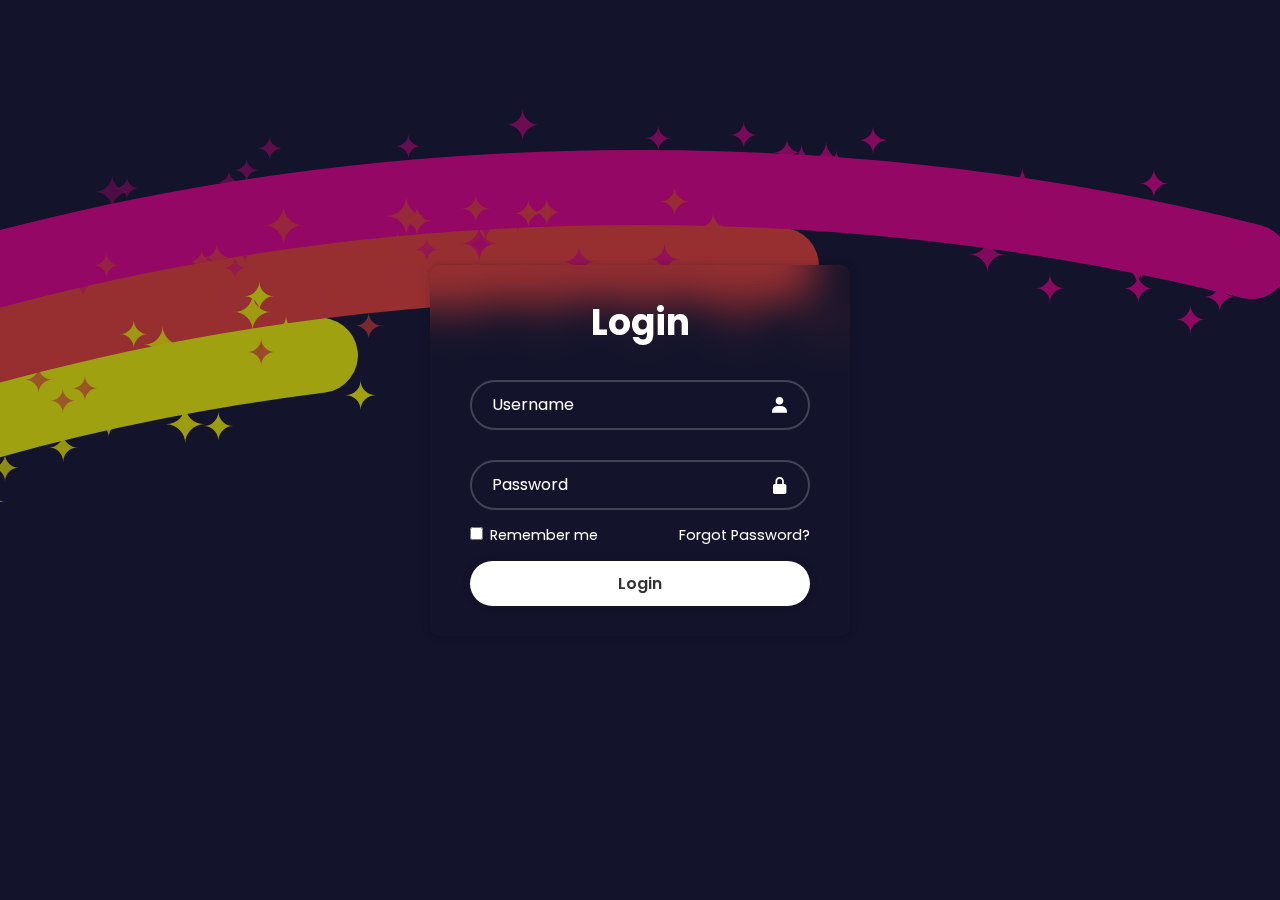
==== index.html @ b17ae019 "Add files via upload" ====
<!DOCTYPE html>
<html lang="en">
<head>
    <meta charset="UTF-8">
    <meta http-equiv="X-UA-Compatible" content="IE=edge">
    <meta name="viewport" content="width=device-width, initial-scale=1.0">
    <title>Login Form in HTML and CSS | Codehal</title>
    <link rel="stylesheet" href="styles.css">
    <link href='https://unpkg.com/boxicons@2.1.4/css/boxicons.min.css' rel='stylesheet'>
</head>
<body>
    <canvas id="rainbow"></canvas>
    <script src="Babel.js"></script>
    <script src="loginPassword.js"></script>
    <div class="wrapper">
        <form id="loginForm">
            <h1>Login</h1>
            <div class="input-box">
                <input type="text" id="username" placeholder="Username" required>
                <i class='bx bxs-user'></i>
            </div>
            <div class="input-box">
                <input type="password" id="password" placeholder="Password" required>
                <i class='bx bxs-lock-alt'></i>
            </div>
            <div class="remember-forgot">
                <label><input type="checkbox"> Remember me</label>
                <a href="#">Forgot Password?</a>
            </div>
            <button type="submit" class="btn">Login</button>
        </form>
    </div>
</body>
</html>
---- styles.css ----
@import url("https://fonts.googleapis.com/css2?family=Poppins:ital,wght@0,100;0,200;0,300;0,400;0,500;0,600;0,700;0,800;0,900;1,100;1,200;1,300;1,400;1,500;1,600;1,700;1,800;1,900&display=swap");

* {
    margin: 0;
    padding: 0;
    box-sizing: border-box;
    font-family: "Poppins", sans-serif;
}

body {
    display: flex;
    justify-content: center;
    align-items: center;
    min-height: 100vh;
    background: url("ngnl.png") no-repeat;
    background-size: cover;
    background-position: center;
}



.wrapper {
    width: 420px;
    background: transparent;
    border: 2px solid rgbaa(255, 255, 255, .2);
    backdrop-filter: blur(20px);
    box-shadow: 0 0 10px rgba(0, 0, 0, .2);
    color: #fff;
    border-radius: 10px;
    padding: 30px 40px;
}

.wrapper h1 {
    font-size: 36px;
    text-align: center;
}

.wrapper .input-box {
    position: relative;
    width: 100%;
    height: 50px;
    margin: 30px 0;
}

.input-box input {
    width: 100%;
    height: 100%;
    background: transparent;
    border: none;
    outline: none;
    border: 2px solid rgba(255, 255, 255, .2);
    border-radius: 40px;
    font-size: 16px;
    color: #fff;
    padding: 20px 45px 20px 20px;
}

.input-box input::placeholder {
    color: #fff;
}

.input-box i {
    position: absolute;
    right: 20px;
    top: 50%;
    transform: translateY(-50%);
    font-size: 20px;
}

.wrapper .remember-forgot {
    display: flex;
    justify-content: space-between;
    font-size: 14.5px;
    margin: -15px 0 15px;
}

.remember-forgot label input {
    accent-color: #fff;
    margin-right: 3px;
}

.remember-forgot a {
    color: #fff;
    text-decoration: none;
}

.remember-forgot a:hover {
    text-decoration: underline;
}

.wrapper .btn {
    width: 100%;
    height: 45px;
    background: #fff;
    border: none;
    outline: none;
    border-radius: 40px;
    box-shadow: 0 0 10px rgba(0, 0, 0, .1);
    cursor: pointer;
    font-size: 16px;
    color: #333;
    font-weight: 600;
}

.wrapper .register-link {
    font-size: 14.5px;
    text-align: center;
    margin-top: 20px;
    margin: 20px 0 15px;
}

.register-link p a {
    color: #fff;
    text-decoration: none;
    font-weight: 600;
}

.register-link p a:hover {
    text-decoration: underline;
}

body {
  background: #13142b;
}

canvas {
  opacity: .6;
  position: absolute;
  top: 0;
  left: 0;
  width: 100%;
  height: 100%;
}
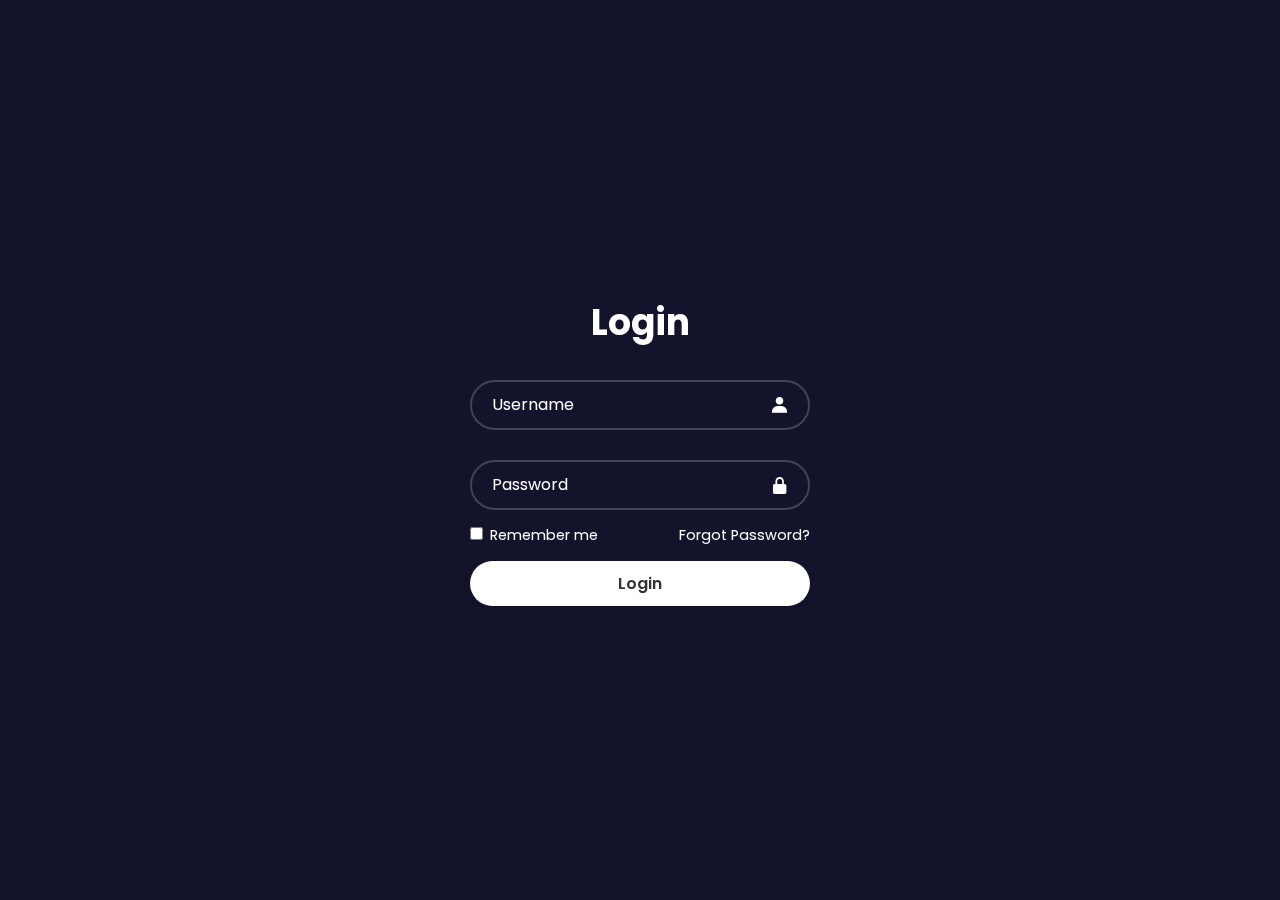
==== commit bc062402: "Update index.html" ====
--- a/index.html
+++ b/index.html
@@ -10,7 +10,7 @@
 </head>
 <body>
     <canvas id="rainbow"></canvas>
-    <script src="Babel.js"></script>
+<!--     <script src="Babel.js"></script> -->
     <script src="loginPassword.js"></script>
     <div class="wrapper">
         <form id="loginForm">
